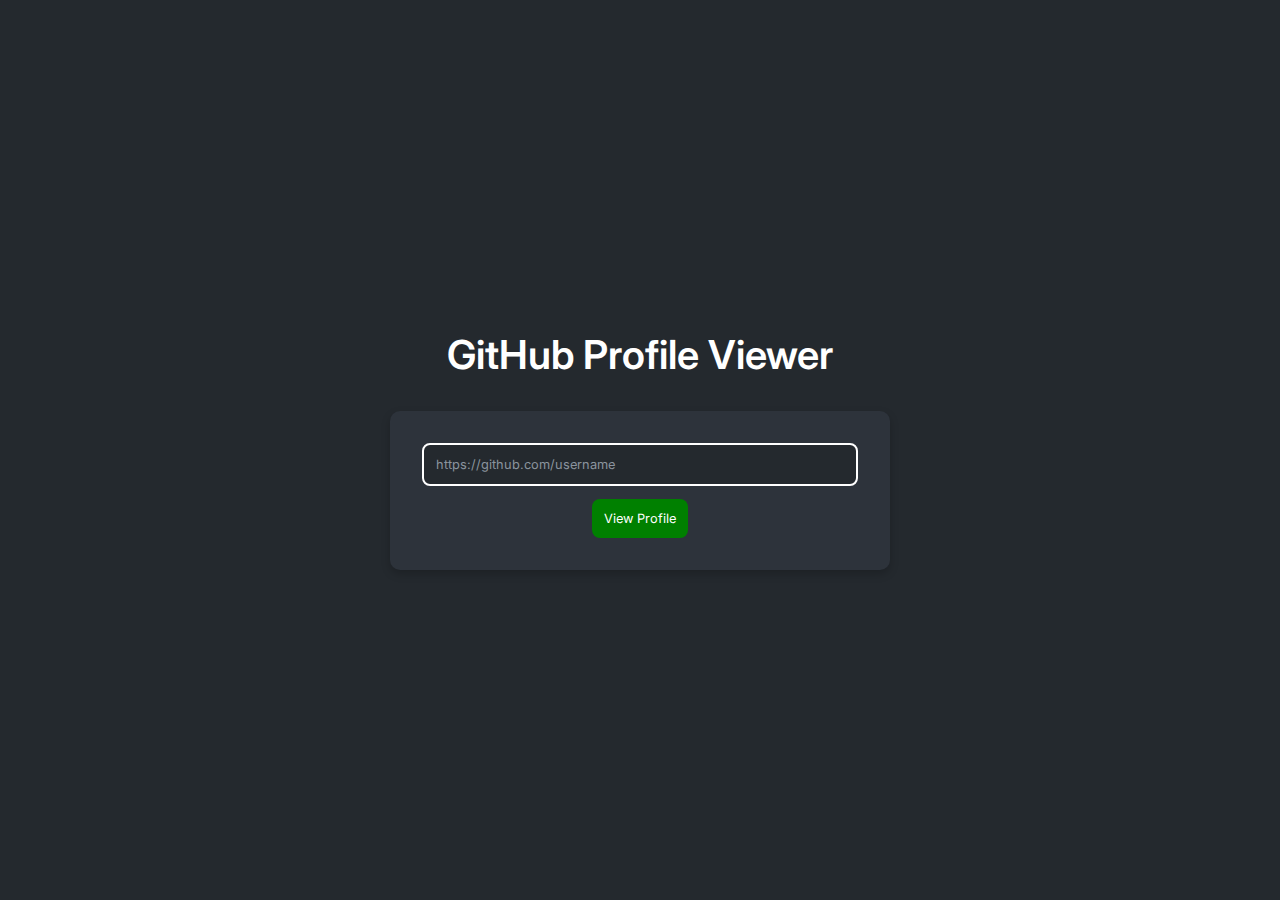
==== index.html @ 49ba84fa "init" ====
<!DOCTYPE html>
<html lang="en">

<head>
    <title>GitHub Profile Viewer</title>
    <link rel="stylesheet" href="css/styles.css">
    <link href="https://fonts.googleapis.com/css2?family=Inter:wght@400;600&display=swap" rel="stylesheet">
    <script src="ts/script.js"></script>
</head>

<body>
    <div id="hero">
        <h1>GitHub Profile Viewer</h1>
    </div>

    <div id="main">
        <div id="inputs">
            <input type="text" id="github-link" placeholder="https://github.com/username">
        </div>
        <input type="button" id="submit" value="View Profile"><br>
    </div>
</body>

</html>
---- css/styles.css ----
* {
    margin: 0;
    padding: 0;
    box-sizing: border-box;
    font-family: 'Inter', sans-serif;
}

body {
    background-color: rgb(36, 41, 46);
    color: white;
    display: flex;
    flex-direction: column;
    align-items: center;
    justify-content: center;
    min-height: 100vh;
}

#hero {
    text-align: center;
    margin-bottom: 2rem;
}

#hero h1 {
    font-size: 2.5rem;
    font-weight: 600;
    color: #ffffff;
}

#main {
    text-align: center;
    background-color: rgb(45, 51, 59);
    padding: 2rem;
    border-radius: 10px;
    box-shadow: 0 4px 10px rgba(0, 0, 0, 0.2);
    width: 90%;
    max-width: 500px;
}

#main h2 {
    font-size: 1.5rem;
    font-weight: 400;
    margin-bottom: 1.5rem;
}

#inputs {
    display: flex;
    justify-content: center;
}

#github-link {
    width: 100%;
    padding: 0.75rem;
    border: 2px solid #ffffff;
    border-radius: 8px;
    background-color: rgb(36, 41, 46);
    color: white;
    font-size: 0.8rem;
    outline: none;
    transition: border-color 0.3s ease;
}

#github-link::placeholder {
    color: #8b949e;
}

#github-link:focus {
    border-color: #0add2e;
}

#submit {
    background-color: green;
    color: white;    
    margin-top: 3.2%;       
    padding: 0.75rem 0.75rem;
    border: none;            
    border-radius: 8px;      
    font-size: 0.8rem;         
    cursor: pointer;         
    transition: background-color 0.3s ease; 
}

#submit:hover {
    background-color: darkgreen;
}
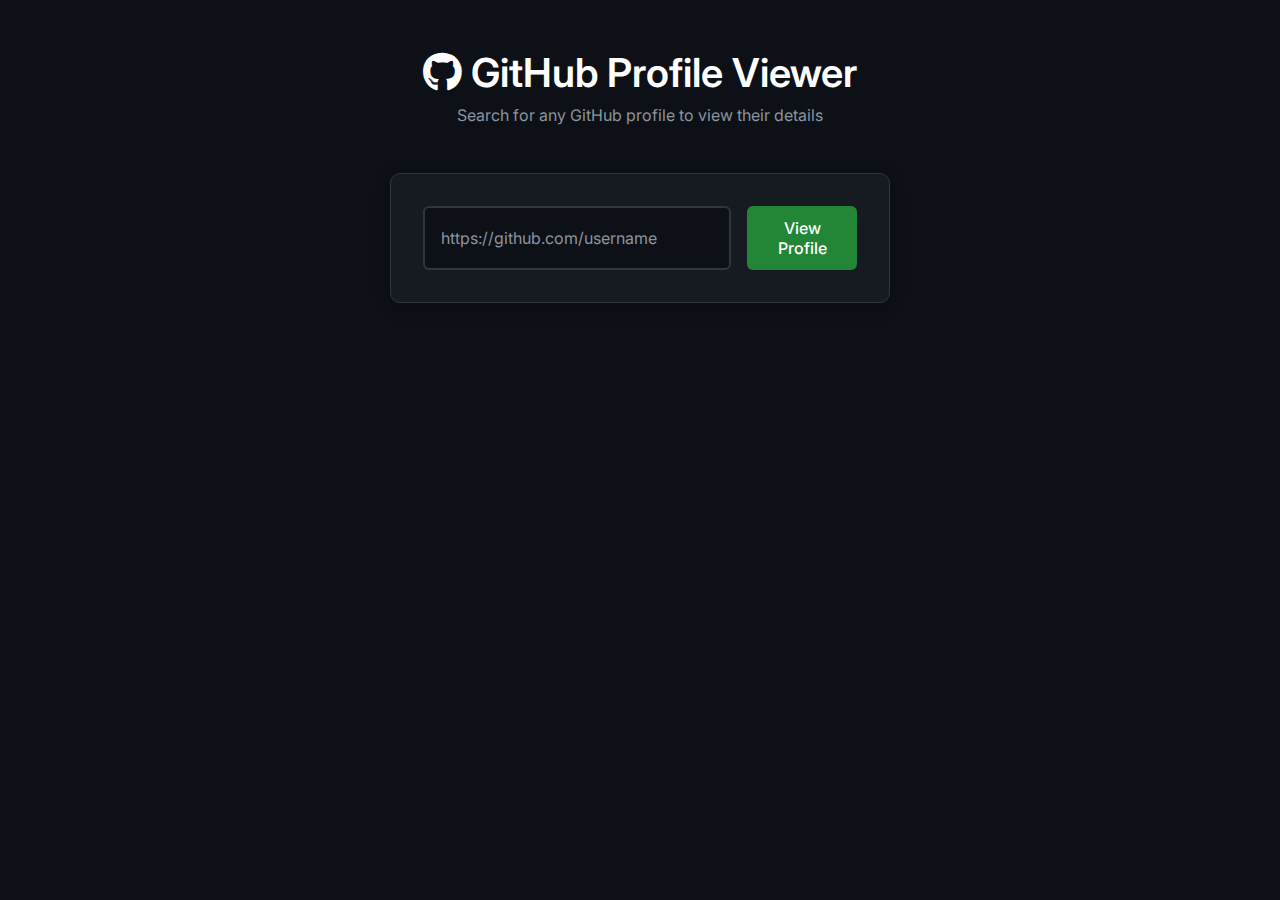
==== commit 1d31d5ae: "finished draft" ====
--- a/index.html
+++ b/index.html
@@ -1,24 +1,106 @@
 <!DOCTYPE html>
 <html lang="en">
+  <head>
+    <title>GitHub Profile Viewer</title>
+    <link rel="icon" href="img/favicon-svg.svg" type="image/x-icon">
 
-<head>
-    <title>GitHub Profile Viewer</title>
-    <link rel="stylesheet" href="css/styles.css">
-    <link href="https://fonts.googleapis.com/css2?family=Inter:wght@400;600&display=swap" rel="stylesheet">
-    <script src="ts/script.js"></script>
-</head>
+    
+    <link rel="stylesheet" href="css/styles.css" />
+    <link
+      href="https://fonts.googleapis.com/css2?family=Inter:wght@400;500;600&display=swap"
+      rel="stylesheet"
+    />
+    <link
+      rel="stylesheet"
+      href="https://cdnjs.cloudflare.com/ajax/libs/font-awesome/6.0.0/css/all.min.css"
+    />
+  </head>
 
-<body>
+  <body>
     <div id="hero">
-        <h1>GitHub Profile Viewer</h1>
+      <h1><i class="fab fa-github"></i> GitHub Profile Viewer</h1>
+      <p class="subtitle">
+        Search for any GitHub profile to view their details
+      </p>
     </div>
 
+    <!-- Input Section -->
     <div id="main">
-        <div id="inputs">
-            <input type="text" id="github-link" placeholder="https://github.com/username">
+      <div id="inputs">
+        <input
+          type="text"
+          id="github-link"
+          placeholder="https://github.com/username"
+        />
+        <button id="submit">View Profile</button>
+      </div>
+    </div>
+
+    <!-- Profile Section -->
+    <div id="profile" class="hidden">
+      <div class="profile-container">
+        <div class="profile-header">
+          <div id="avatar-container">
+            <img id="avatar" src="" alt="Profile avatar" />
+          </div>
+          <div class="profile-title">
+            <h1 id="username"></h1>
+            <p id="login" class="login-name"></p>
+          </div>
         </div>
-        <input type="button" id="submit" value="View Profile"><br>
+
+        <div class="profile-details">
+          <div class="profile-bio">
+            <p id="bio"></p>
+          </div>
+
+          <div class="profile-stats">
+            <div class="stat-item">
+              <i class="fas fa-map-marker-alt"></i>
+              <p id="location"></p>
+            </div>
+            <div class="stat-item">
+              <i class="fas fa-users"></i>
+              <p id="followers"></p>
+            </div>
+            <div class="stat-item">
+              <i class="fas fa-user-friends"></i>
+              <p id="following"></p>
+            </div>
+            <div class="stat-item">
+              <i class="fas fa-code-branch"></i>
+              <p id="public_repos"></p>
+            </div>
+            <div class="stat-item">
+              <i class="fas fa-calendar-alt"></i>
+              <p id="created_at"></p>
+            </div>
+          </div>
+
+          <!-- Languages Section -->
+          <div class="languages-section">
+            <h2><i class="fas fa-code"></i> Most Used Languages</h2>
+            <div id="languages-container" class="languages-container">
+              <!-- Languages will be inserted here -->
+            </div>
+          </div>
+
+          <div class="profile-actions">
+            <a
+              id="github-link-button"
+              href="#"
+              target="_blank"
+              class="github-btn"
+            >
+              <i class="fab fa-github"></i> View on GitHub
+            </a>
+            <button id="back-button" class="back-btn">
+              <i class="fas fa-arrow-left"></i> Back to Search
+            </button>
+          </div>
+        </div>
+      </div>
     </div>
-</body>
-
-</html>+    <script src="ts/script.js"></script>
+  </body>
+</html>
--- a/css/styles.css
+++ b/css/styles.css
@@ -1,84 +1,335 @@
 * {
-    margin: 0;
-    padding: 0;
-    box-sizing: border-box;
-    font-family: 'Inter', sans-serif;
+  margin: 0;
+  padding: 0;
+  box-sizing: border-box;
+  font-family: "Inter", sans-serif;
 }
 
 body {
-    background-color: rgb(36, 41, 46);
-    color: white;
-    display: flex;
+  background-color: #0d1117;
+  color: #c9d1d9;
+  display: flex;
+  flex-direction: column;
+  align-items: center;
+  justify-content: flex-start;
+  min-height: 100vh;
+  padding: 2rem 1rem;
+}
+
+.hidden {
+  display: none !important;
+}
+
+#hero {
+  text-align: center;
+  margin-bottom: 2rem;
+  padding: 1rem;
+}
+
+#hero h1 {
+  font-size: 2.5rem;
+  font-weight: 600;
+  color: #ffffff;
+  margin-bottom: 0.5rem;
+}
+
+#hero .subtitle {
+  color: #8b949e;
+  font-size: 1rem;
+}
+
+#main {
+  text-align: center;
+  background-color: #161b22;
+  padding: 2rem;
+  border-radius: 10px;
+  box-shadow: 0 4px 15px rgba(0, 0, 0, 0.3);
+  width: 90%;
+  max-width: 500px;
+  border: 1px solid #30363d;
+  transition: transform 0.3s ease;
+}
+
+#main:hover {
+  transform: translateY(-5px);
+}
+
+#inputs {
+  display: flex;
+  flex-direction: column;
+  gap: 1rem;
+  width: 100%;
+}
+
+#github-link {
+  width: 100%;
+  padding: 0.75rem 1rem;
+  border: 2px solid #30363d;
+  border-radius: 6px;
+  background-color: #0d1117;
+  color: white;
+  font-size: 1rem;
+  outline: none;
+  transition: all 0.3s ease;
+}
+
+#github-link::placeholder {
+  color: #8b949e;
+}
+
+#github-link:focus {
+  border-color: #58a6ff;
+  box-shadow: 0 0 0 3px rgba(88, 166, 255, 0.3);
+}
+
+#submit {
+  background-color: #238636;
+  color: white;
+  padding: 0.75rem 1.5rem;
+  border: none;
+  border-radius: 6px;
+  font-size: 1rem;
+  font-weight: 500;
+  cursor: pointer;
+  transition: background-color 0.2s ease;
+}
+
+#submit:hover {
+  background-color: #2ea043;
+}
+
+#submit:disabled {
+  background-color: #238636;
+  opacity: 0.7;
+  cursor: not-allowed;
+}
+
+#profile {
+  width: 90%;
+  max-width: 700px;
+  margin-top: 1rem;
+  transition: opacity 0.3s ease;
+}
+
+.profile-container {
+  background-color: #161b22;
+  border-radius: 12px;
+  box-shadow: 0 4px 15px rgba(0, 0, 0, 0.3);
+  overflow: hidden;
+  border: 1px solid #30363d;
+}
+
+.profile-header {
+  display: flex;
+  padding: 2rem;
+  align-items: center;
+  border-bottom: 1px solid #30363d;
+  background-color: #0d1117;
+}
+
+#avatar-container {
+  margin-right: 1.5rem;
+}
+
+#avatar {
+  width: 100px;
+  height: 100px;
+  border-radius: 50%;
+  border: 3px solid #30363d;
+}
+
+.profile-title {
+  text-align: left;
+}
+
+.profile-title h1 {
+  font-size: 1.8rem;
+  font-weight: 600;
+  margin-bottom: 0.5rem;
+}
+
+.login-name {
+  color: #8b949e;
+  font-size: 1.1rem;
+}
+
+.profile-details {
+  padding: 2rem;
+}
+
+.profile-bio {
+  margin-bottom: 1.5rem;
+  padding: 1rem;
+  background-color: #0d1117;
+  border-radius: 8px;
+  border: 1px solid #30363d;
+}
+
+.profile-stats {
+  display: grid;
+  grid-template-columns: repeat(auto-fill, minmax(200px, 1fr));
+  gap: 1rem;
+  margin-bottom: 2rem;
+}
+
+.stat-item {
+  display: flex;
+  align-items: center;
+  padding: 0.8rem;
+  background-color: #0d1117;
+  border-radius: 6px;
+  border: 1px solid #30363d;
+  transition: transform 0.2s ease;
+}
+
+.stat-item:hover {
+  transform: translateY(-3px);
+  border-color: #58a6ff;
+}
+
+.stat-item i {
+  margin-right: 0.75rem;
+  color: #58a6ff;
+}
+
+.profile-actions {
+  display: flex;
+  flex-wrap: wrap;
+  gap: 1rem;
+  justify-content: center;
+  margin-top: 1.5rem;
+}
+
+.github-btn,
+.back-btn {
+  padding: 0.75rem 1.5rem;
+  border-radius: 6px;
+  font-weight: 500;
+  cursor: pointer;
+  transition: all 0.2s ease;
+  text-decoration: none;
+  display: inline-flex;
+  align-items: center;
+  font-size: 1rem;
+}
+
+.github-btn i,
+.back-btn i {
+  margin-right: 0.5rem;
+}
+
+.github-btn {
+  background-color: #238636;
+  color: white;
+  border: none;
+}
+
+.github-btn:hover {
+  background-color: #2ea043;
+}
+
+.back-btn {
+  background-color: #21262d;
+  color: #c9d1d9;
+  border: 1px solid #30363d;
+}
+
+.back-btn:hover {
+  background-color: #30363d;
+}
+
+footer {
+  margin-top: 3rem;
+  text-align: center;
+  color: #8b949e;
+  padding: 1rem;
+}
+
+footer i {
+  color: #f85149;
+}
+
+.languages-section {
+  margin: 1.5rem 0;
+  padding: 1rem;
+  background-color: #0d1117;
+  border-radius: 8px;
+  border: 1px solid #30363d;
+}
+
+.languages-section h2 {
+  margin-bottom: 1rem;
+  font-size: 1.2rem;
+  color: #c9d1d9;
+  display: flex;
+  align-items: center;
+  gap: 0.5rem;
+}
+
+.languages-container {
+  display: flex;
+  flex-direction: column;
+  gap: 0.75rem;
+}
+
+.language-item {
+  display: flex;
+  align-items: center;
+  padding: 0.5rem 0.75rem;
+  background-color: #161b22;
+  border-radius: 6px;
+  border: 1px solid #30363d;
+  transition: transform 0.2s ease, border-color 0.2s ease;
+}
+
+.language-item:hover {
+  transform: translateX(3px);
+  border-color: #58a6ff;
+}
+
+.language-color {
+  width: 12px;
+  height: 12px;
+  border-radius: 50%;
+  margin-right: 0.75rem;
+}
+
+.language-name {
+  flex-grow: 1;
+  font-weight: 500;
+}
+
+.language-count {
+  color: #8b949e;
+  font-size: 0.9rem;
+}
+
+@media (max-width: 768px) {
+  .profile-header {
     flex-direction: column;
-    align-items: center;
-    justify-content: center;
-    min-height: 100vh;
-}
-
-#hero {
     text-align: center;
-    margin-bottom: 2rem;
-}
-
-#hero h1 {
-    font-size: 2.5rem;
-    font-weight: 600;
-    color: #ffffff;
-}
-
-#main {
+  }
+
+  #avatar-container {
+    margin-right: 0;
+    margin-bottom: 1rem;
+  }
+
+  .profile-title {
     text-align: center;
-    background-color: rgb(45, 51, 59);
-    padding: 2rem;
-    border-radius: 10px;
-    box-shadow: 0 4px 10px rgba(0, 0, 0, 0.2);
-    width: 90%;
-    max-width: 500px;
-}
-
-#main h2 {
-    font-size: 1.5rem;
-    font-weight: 400;
-    margin-bottom: 1.5rem;
-}
-
-#inputs {
-    display: flex;
-    justify-content: center;
-}
-
-#github-link {
-    width: 100%;
-    padding: 0.75rem;
-    border: 2px solid #ffffff;
-    border-radius: 8px;
-    background-color: rgb(36, 41, 46);
-    color: white;
-    font-size: 0.8rem;
-    outline: none;
-    transition: border-color 0.3s ease;
-}
-
-#github-link::placeholder {
-    color: #8b949e;
-}
-
-#github-link:focus {
-    border-color: #0add2e;
-}
-
-#submit {
-    background-color: green;
-    color: white;    
-    margin-top: 3.2%;       
-    padding: 0.75rem 0.75rem;
-    border: none;            
-    border-radius: 8px;      
-    font-size: 0.8rem;         
-    cursor: pointer;         
-    transition: background-color 0.3s ease; 
-}
-
-#submit:hover {
-    background-color: darkgreen;
-}+  }
+
+  .profile-stats {
+    grid-template-columns: 1fr;
+  }
+}
+
+@media (min-width: 768px) {
+  #inputs {
+    flex-direction: row;
+  }
+
+  #submit {
+    width: auto;
+  }
+}
